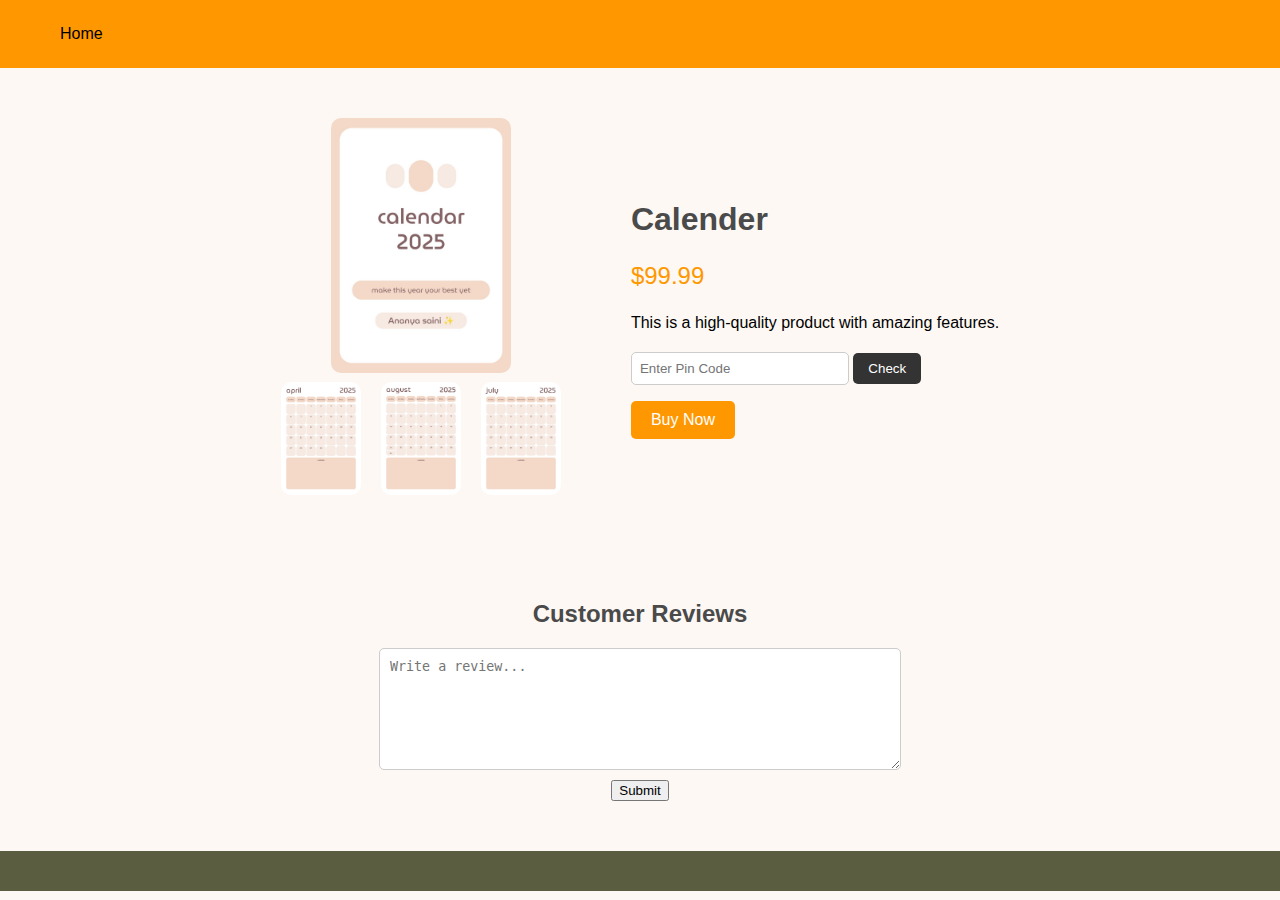
==== product-details.html @ 909735b3 "first commit" ====
<!DOCTYPE html>
<html lang="en">
<head>
    <meta charset="UTF-8">
    <meta name="viewport" content="width=device-width, initial-scale=1.0">
    <title>Product Details</title>
    <link rel="stylesheet" href="product-detail.css">
    <script src="scripts.js" defer></script>
   <!DOCTYPE html>
<html lang="en">
<head>
    <meta charset="UTF-8">
    <meta name="viewport" content="width=device-width, initial-scale=1.0">
    <title>Product Details</title>
    <link rel="stylesheet" href="styles.css">
    <script src="script.js" defer></script>
    <link rel="stylesheet" href="https://cdnjs.cloudflare.com/ajax/libs/font-awesome/6.7.2/css/all.min.css"
    integrity="sha512-Evv84Mr4kqVGRNSgIGL/F/aIDqQb7xQ2vcrdIwxfjThSH8CSR7PBEakCr51Ck+w+/U6swU2Im1vVX0SVk9ABhg=="
    crossorigin="anonymous" referrerpolicy="no-referrer" />
</head>
<body>

    <nav>
        <a href="index.html">Home</a>
    </nav>

    <div class="product-container">
        <!-- Product Image -->
        <div class="product-image">
            <img id="main-product-image" src="img/calender.jpg" alt="Product Name">
            <div class="similar-images">
                <img src="img/april.jpg"  onclick="changeImage('img/april.jpg')">
                <img src="img/aug.jpg"  onclick="changeImage('img/aug.jpg')">
                <img src="img/july.jpg" onclick="changeImage('img/july.jpg')">
            </div>
        </div>

        <!-- Product Details -->
        <div class="product-info">
            <h1>Calender</h1>
            <p class="price">$99.99</p>
            <p class="description">This is a high-quality product with amazing features.</p>
            
            <!-- Pin Code Checker -->
            <div class="pin-code">
                <input type="text" id="pin-code" placeholder="Enter Pin Code" required>
                <button onclick="checkPin()">Check</button>
                <p id="pin-result"></p>
            </div>

            <button class="buy-btn">Buy Now</button>
        </div>
    </div>

    <!-- Review Section -->
    <div class="review-section">
        <h2>Customer Reviews</h2>
        <div id="reviews"></div>
        <textarea id="review-input" placeholder="Write a review..."></textarea>
        <button onclick="addReview()">Submit</button>
    </div>

<footer></footer>
</body>
</html>
---- product-detail.css ----
/* General Styles */
body {
    font-family: Arial, sans-serif;
    margin: 0;
    padding: 0;
    text-align: center;
}

/* Navigation */
nav {
    padding: 15px;
    background: #ff9800;
    color: white;
    display: flex;
    justify-content: center;
    align-items: center;
}

nav a {
    text-decoration: none;
    color: black;
    padding: 10px;
}

nav a:hover {
    color: wheat;
}

/* Product Container */
.product-container {
    display: flex;
    justify-content: center;
    align-items: center;
    padding: 50px;
    gap: 50px;
    flex-wrap: wrap;
}

/* Product Image */
.product-image img {
    width: 60%;
    max-width: 300px;
    height: auto;
    border-radius: 10px;
}

/* Similar Images */
.similar-images {
    display: flex;
    justify-content: center;
    flex-wrap: wrap;
    gap: 10px;
}

.similar-images img {
    width: 80px;
    margin: 5px;
    cursor: pointer;
    transition: 0.3s;
}

.similar-images img:hover {
    transform: scale(1.1);
}

/* Product Info */
.product-info {
    max-width: 400px;
    text-align: left;
    padding: 10px;
}

.price {
    font-size: 24px;
    color: #ff9800;
}

/* Buttons */
.buy-btn {
    background: #ff9800;
    color: white;
    padding: 10px 20px;
    border: none;
    cursor: pointer;
    font-size: 16px;
    border-radius: 5px;
    transition: 0.3s;
}

.buy-btn:hover {
    background: #e68900;
}

/* Pin Code Section */
.pin-code {
    margin-top: 20px;
}

.pin-code input {
    padding: 8px;
    width: 200px;
    border: 1px solid #ccc;
    border-radius: 5px;
}

.pin-code button {
    background: #333;
    color: white;
    padding: 8px 15px;
    cursor: pointer;
    border: none;
    border-radius: 5px;
    transition: 0.3s;
}

.pin-code button:hover {
    background: #555;
}

/* Review Section */
.review-section {
    margin: 50px 20px;
}

.review-section textarea {
    width: 75%;
    max-width: 500px;
    height: 100px;
    display: block;
    margin: 10px auto;
    padding: 10px;
    border: 1px solid #ccc;
    border-radius: 5px;
}

/* Footer */
footer {
    background: #5a5d3f;
    color: white;
    padding: 20px;
    text-align: center;
}

/* Responsive Design */


@media screen and (max-width: 768px) {
    .product-container {
        padding: 30px;
        gap: 30px;
    }

    .similar-images img {
        width: 70px;
    }
}

@media screen and (max-width: 480px) {
    .product-container {
        padding: 20px;
        gap: 20px;
    }

    .similar-images img {
        width: 60px;
    }

    .buy-btn {
        width: 100%;
        padding: 12px;
    }

    .pin-code input {
        width: 95%;
    }

    .pin-code button {
        width: 100%;
        margin-top: 10px;
    }
}
---- styles.css ----
/* General Styles */
body {
    font-family: 'Poppins', sans-serif;
    margin: 0;
    padding: 0;
    text-align: center;
    background-color: #fdf8f4;
}

h1, h2, h3 {
    color: #4a4a4a;
}

span {
    color: #e6a87d;
}

.btn {
    display: inline-block;
    background-color: #e6a87d;
    color: white;
    padding: 10px 20px;
    text-decoration: none;
    border-radius: 5px;
    position: relative;
    top: 28px;
    border: 1px solid transparent;

}
.btn:hover{
    color: black;
    background-color: transparent;
    border: 1px  solid #9d9999;
}

/* Header */


header {
    background-color: #fff;
    padding: 10px 0;
    border-bottom: 2px solid #f3e5d8;
}

nav {
    display: flex;
    justify-content: space-between;
    align-items: center;
    padding: 15px 50px;
}

.logo {
    font-size: 24px;
    font-weight: bold;
}

.nav-links {
    list-style: none;
    display: flex;
    gap: 20px;
}

/* Navigation Links */
.nav-links li {
    display: inline-block;
    margin: 0 15px;
    position: relative;
}

.nav-links a {
    text-decoration: none;
    color: #333;
    font-size: 18px;
    padding: 10px 0;
    display: inline-block;
    position: relative;
    transition: color 0.3s ease-in-out;
}

/* Bottom Line Effect */
.nav-links a::after {
    content: "";
    position: absolute;
    left: 50%;
    bottom: -5px;
    width: 0%;
    height: 2px;
    background: #ff9800;
    transition: width 0.3s ease-in-out, left 0.3s ease-in-out;
}

/* Hover Effect */
.nav-links a:hover {
    color: #ff9800;
}

.nav-links a:hover::after {
    width: 100%;
    left: 0;
}


/* Icons */
.icons {
    display: flex;
    gap: 25px;
}

.icons a {
    font-size: 18px;
    color: #4a4a4a;
    text-decoration: none;
}
.icons a:hover{
    transform: scale(1);
    color: #e6a87d;
}


/* Menu Icon (Hidden by Default) */
.menu-icon {
    display: none;
    font-size: 24px;
    cursor: pointer;
}

/* Responsive Design */
@media (max-width: 768px) {
    .nav-links {
        display: none;
        flex-direction: column;
        background: white;
        position: absolute;
        top: 60px;
        left: 0;
        width: 100%;
        text-align: center;
        padding: 10px 0;
        box-shadow: 0 4px 10px rgba(0, 0, 0, 0.1);
    }

    .nav-links.active {
        display: flex;
    }

    .menu-icon {
        display: block;
    }
}


/* Hero Section */
.hero {
    display: flex;
    justify-content: space-evenly;
    align-items: center;
    padding: 50px;
    background: #fffbf7;
}


.hero-text {
    max-width: 50%;
    text-align: left;
}

.hero-images img {
    width: 200px;
    border-radius: 10px;
}

/* Signup Section */
.login {
    background: #d4d7aa;
    padding: 40px;
}





/* Shop Section */
.shop {
    padding: 50px;
    background: #fff;
}

.product-grid {
    display: flex;
    justify-content: center;
    gap: 75px;
}

.product img {
    width: 100px;
    border-radius: 5px;
}

.product p {
    font-weight: bold;
}

/* Special Offer */
.special-offer {
    display: flex;
    padding: 50px;
    background: #f3e5d8;
}

.offer-text {
    flex: 1;
}

.offer-image img {
    width: 200px;
}

/* Smooth Scroll Behavior */
html {
    scroll-behavior: smooth;
}

/* About Us Section */
.about {
    text-align: center;
    padding: 50px;
    background: #f9f9f9;
}

.about-icons {
    display: flex;
    justify-content: center;
    gap: 50px;
}

.about-item {
    text-align: center;
}

.about-item i {
    font-size: 30px;
    color: #ff9800;
}

/* Contact Us Section */
.contact {
    text-align: center;
    padding: 50px;
    background: #e8e8e8;
}

.contact-container{
    display: flex;
    justify-content: center;
    gap: 60px;
}
.contact-container a{
 text-decoration: none;
 color: black;
 font-size: 22px;
 

}
.contact-container a i{
    font-size: 30px;
    color: #ff9800;
   
}


.contact-container a  i:hover{
  
    color: #ce9c20;
}
/* Footer */
footer {
    background: #5a5d3f;
    color: white;
    padding: 20px;
}

/* ----ProductPage--- */


/* Product Section */
.products {
    text-align: center;
    padding: 50px 20px;
    background-color: #fdf8f4;
}

.products h2 {
    font-size: 36px;
    margin-bottom: 20px;
}

/* Product Grid */
.product-grid {
    display: grid;
    grid-template-columns: repeat(auto-fit, minmax(250px, 1fr)); /* Flexible columns */
    gap: 60px;
    
    margin: auto;
}

/* Individual Product Styling */
.product {
    background: white;
    padding: 20px;
    border-radius: 10px;
    text-align: center;
    box-shadow: 0 4px 10px rgba(0, 0, 0, 0.1);
    transition: transform 0.3s ease-in-out;
}

.product:hover {
    transform: scale(1.05);
}

.product img {
    width: 60%;
    height: 300px;
    height: auto;
    border-radius: 10px;
}

.product h3 {
    margin: 15px 0;
    font-size: 20px;
}

.product p {
    color: #555;
    font-size: 18px;
}

.product .btn {
    display: inline-block;
    padding: 10px 20px;
    background: #ff9800;
    color: white;
    text-decoration: none;
    border-radius: 5px;
    font-size: 16px;
    transition: 0.3s;
    position: relative;
    top: 0;
}

.product .btn:hover {
    background: #e68900;
}

/* Responsive Design */

    @media (max-width: 1440px) {
        .product-grid {
            grid-template-columns: repeat(4, 1fr); 
        }
    }


@media (max-width: 768px) {
    .product-grid {
        grid-template-columns: repeat(auto-fit, minmax(150px, 1fr)); 
        gap: 15px;
    }

    .product {
        padding: 15px;
    }

    .product h3 {
        font-size: 18px;
    }

    .product p {
        font-size: 16px;
    }

    .product .btn {
        padding: 8px 15px;
        font-size: 14px;
    }
}
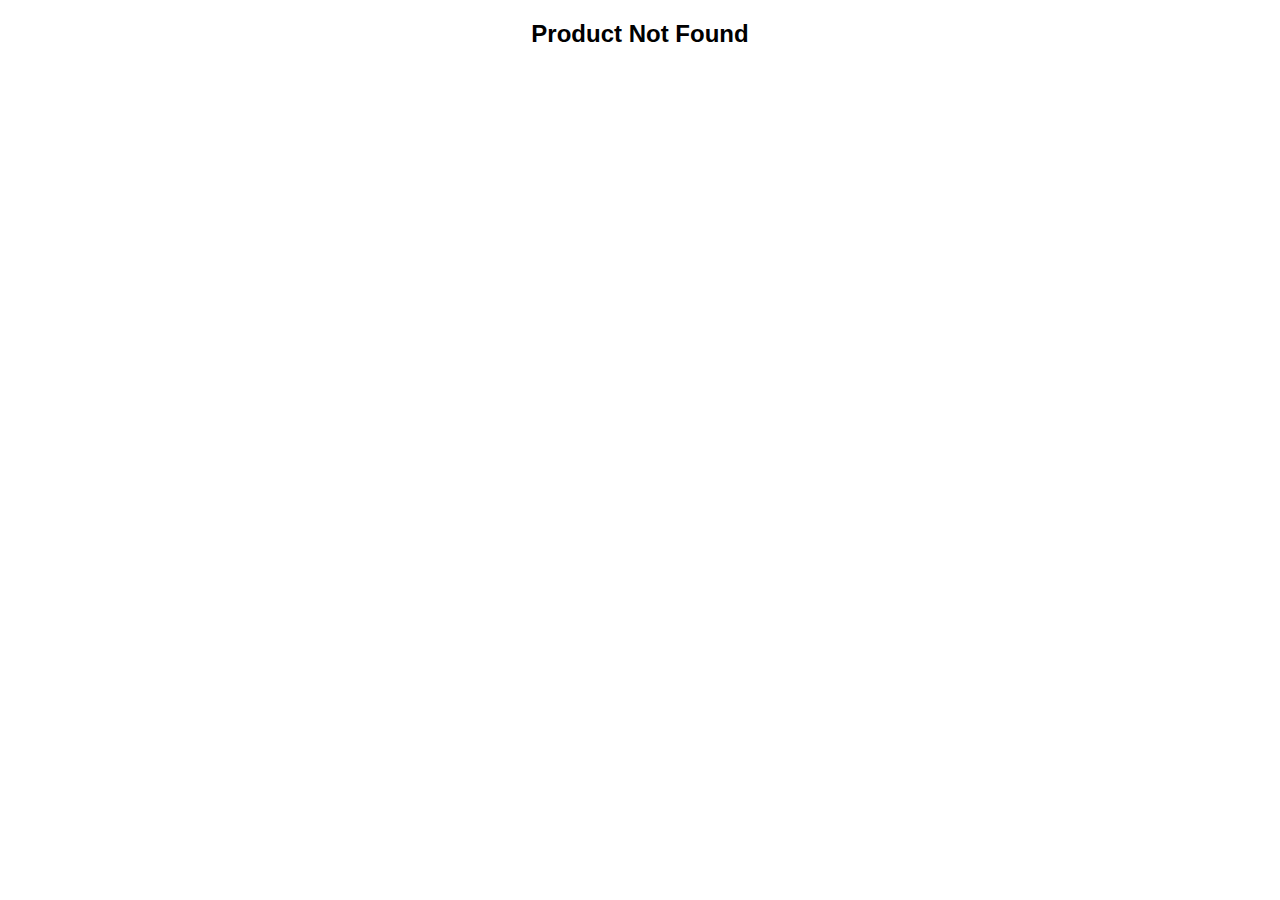
==== commit 585c1505: "27/02/2025" ====
--- a/product-details.html
+++ b/product-details.html
@@ -6,53 +6,40 @@
     <title>Product Details</title>
     <link rel="stylesheet" href="product-detail.css">
     <script src="scripts.js" defer></script>
-   <!DOCTYPE html>
-<html lang="en">
-<head>
-    <meta charset="UTF-8">
-    <meta name="viewport" content="width=device-width, initial-scale=1.0">
-    <title>Product Details</title>
-    <link rel="stylesheet" href="styles.css">
-    <script src="script.js" defer></script>
     <link rel="stylesheet" href="https://cdnjs.cloudflare.com/ajax/libs/font-awesome/6.7.2/css/all.min.css"
     integrity="sha512-Evv84Mr4kqVGRNSgIGL/F/aIDqQb7xQ2vcrdIwxfjThSH8CSR7PBEakCr51Ck+w+/U6swU2Im1vVX0SVk9ABhg=="
     crossorigin="anonymous" referrerpolicy="no-referrer" />
 </head>
 <body>
-
-    <nav>
-        <a href="index.html">Home</a>
+    
+    <nav class="second-nav">
+        <ul>
+            <div class="logo">Pure-Essence</div>
+            <li><a href="index.html">Home</a></li>
+           
+        </ul>
     </nav>
 
     <div class="product-container">
-        <!-- Product Image -->
         <div class="product-image">
-            <img id="main-product-image" src="img/calender.jpg" alt="Product Name">
-            <div class="similar-images">
-                <img src="img/april.jpg"  onclick="changeImage('img/april.jpg')">
-                <img src="img/aug.jpg"  onclick="changeImage('img/aug.jpg')">
-                <img src="img/july.jpg" onclick="changeImage('img/july.jpg')">
-            </div>
+            <img id="product-image" src="" alt="Product Image" width="300px" height="250px">
+            <div class="similar-images" id="similar-images"></div>
         </div>
-
-        <!-- Product Details -->
         <div class="product-info">
-            <h1>Calender</h1>
-            <p class="price">$99.99</p>
-            <p class="description">This is a high-quality product with amazing features.</p>
+            <h1 id="product-name"></h1>
+            <p class="price" id="product-price"></p>
+            <p class="description" id="product-description"></p>
             
-            <!-- Pin Code Checker -->
             <div class="pin-code">
                 <input type="text" id="pin-code" placeholder="Enter Pin Code" required>
                 <button onclick="checkPin()">Check</button>
                 <p id="pin-result"></p>
             </div>
-
-            <button class="buy-btn">Buy Now</button>
+            
+            <button id="buy-now" class="buy-btn">Buy Now</button>
         </div>
     </div>
 
-    <!-- Review Section -->
     <div class="review-section">
         <h2>Customer Reviews</h2>
         <div id="reviews"></div>
@@ -60,9 +47,46 @@
         <button onclick="addReview()">Submit</button>
     </div>
 
-<footer></footer>
+    <script>
+        const products = [
+            { id: 0, name: "Product 1", description: "Description of product 1.", price: "$10.00", image: "img/calender.jpg", similar: ["img/april.jpg", "img/aug.jpg", "img/july.jpg"] },
+            { id: 1, name: "Product 2", description: "Description of product 2.", price: "$20.00", image: "img/list1.jpg", similar: ["img/list2.jpg", "img/list3.jpg"] },
+            { id: 2, name: "Product 3", description: "Description of product 3.", price: "$30.00", image: "img/weekly2.jpg", similar: ["img/weekly1.jpg", "img/weekly3.jpg"] },
+            { id: 3, name: "Product 4", description: "Description of product 4.", price: "$40.00", image: "img/daily-front.jpg", similar: ["img/daily1.jpg", "img/daily2.jpg"] },
+            { id: 4, name: "Product 5", description: "Description of product 5.", price: "$30.00", image: "img/memo1.jpg", similar: ["img/memo1.jpg", "img/memo2.jpg"] },
+            { id: 5, name: "Product 6", description: "Description of product 6.", price: "$20.00", image: "img/feb.jpg", similar: ["img/april.jpg", "img/aug.jpg"] },
+            { id: 6, name: "Product 7", description: "Description of product 7.", price: "$30.00", image: "img/march.jpg", similar: ["img/july.jpg", "img/aug.jpg"] },
+            { id: 7, name: "Product 8", description: "Description of product 8.", price: "$10.00", image: "img/june.jpg", similar: ["img/april.jpg", "img/jan.jpg"] },
+        ];
+
+        function getProductIdFromURL() {
+            const urlParams = new URLSearchParams(window.location.search);
+            return parseInt(urlParams.get('id'), 10);
+        }
+
+        window.onload = function () {
+            const productId = getProductIdFromURL();
+            const product = products.find(p => p.id === productId);
+
+            if (product) {
+                document.getElementById("product-name").textContent = product.name;
+                document.getElementById("product-description").textContent = product.description;
+                document.getElementById("product-price").textContent = product.price;
+                document.getElementById("product-image").src = product.image;
+                
+                const similarContainer = document.getElementById("similar-images");
+                similarContainer.innerHTML = "";
+                product.similar.forEach(img => {
+                    let imgElement = document.createElement("img");
+                    imgElement.src = img;
+                    imgElement.onclick = () => document.getElementById("product-image").src = img;
+                    similarContainer.appendChild(imgElement);
+                });
+            } else {
+                document.body.innerHTML = "<h2>Product Not Found</h2>";
+            }
+        };
+    </script>
+
 </body>
 </html>
-
-
-
--- a/product-detail.css
+++ b/product-detail.css
@@ -7,22 +7,41 @@
 }
 
 /* Navigation */
-nav {
+.second-nav {
     padding: 15px;
     background: #ff9800;
     color: white;
     display: flex;
-    justify-content: center;
+    justify-content: space-between;
     align-items: center;
 }
 
-nav a {
+.second-nav .logo {
+    font-size: 24px;
+    font-weight: bold;
+    margin-left: 20px;
+    color: black;
+}
+
+.second-nav ul {
+    list-style: none;
+    display: flex;
+    padding: 0;
+    margin: 0;
+}
+
+.second-nav li {
+    margin-right: 20px;
+}
+
+.second-nav a {
     text-decoration: none;
     color: black;
     padding: 10px;
+    transition: 0.3s;
 }
 
-nav a:hover {
+.second-nav a:hover {
     color: wheat;
 }
 
@@ -31,14 +50,15 @@
     display: flex;
     justify-content: center;
     align-items: center;
+    flex-direction: column;
     padding: 50px;
-    gap: 50px;
-    flex-wrap: wrap;
+    gap: 30px;
+    text-align: left;
 }
 
 /* Product Image */
 .product-image img {
-    width: 60%;
+    width: 100%;
     max-width: 300px;
     height: auto;
     border-radius: 10px;
@@ -53,7 +73,7 @@
 }
 
 .similar-images img {
-    width: 80px;
+    width: 60px;
     margin: 5px;
     cursor: pointer;
     transition: 0.3s;
@@ -142,8 +162,6 @@
 }
 
 /* Responsive Design */
-
-
 @media screen and (max-width: 768px) {
     .product-container {
         padding: 30px;
@@ -151,7 +169,7 @@
     }
 
     .similar-images img {
-        width: 70px;
+        width: 50px;
     }
 }
 
@@ -162,7 +180,7 @@
     }
 
     .similar-images img {
-        width: 60px;
+        width: 40px;
     }
 
     .buy-btn {
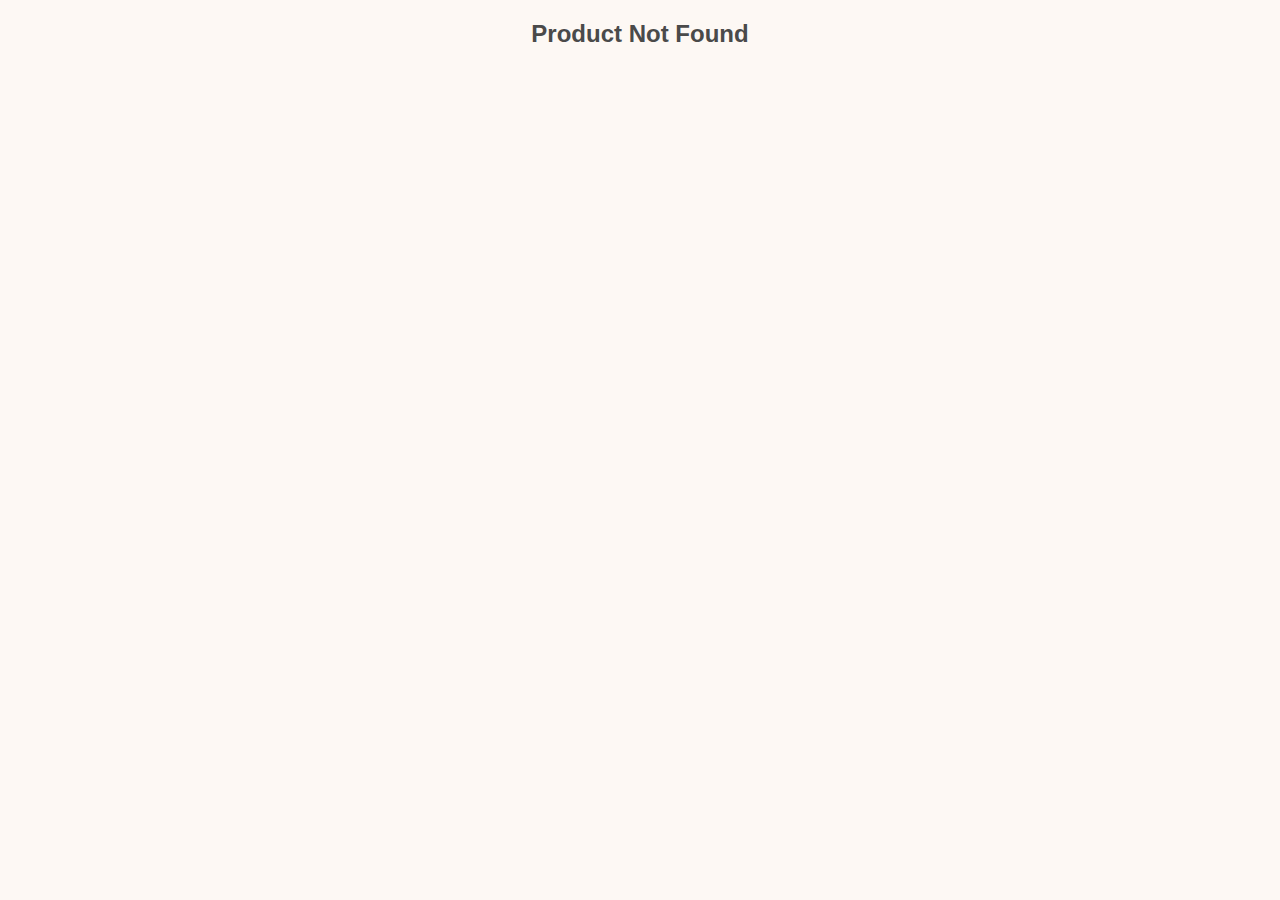
==== commit bdf8a92a: "27-02-2025" ====
--- a/product-details.html
+++ b/product-details.html
@@ -1,24 +1,31 @@
 <!DOCTYPE html>
 <html lang="en">
+
 <head>
     <meta charset="UTF-8">
     <meta name="viewport" content="width=device-width, initial-scale=1.0">
     <title>Product Details</title>
     <link rel="stylesheet" href="product-detail.css">
+    <link rel="stylesheet" href="styles.css">
     <script src="scripts.js" defer></script>
     <link rel="stylesheet" href="https://cdnjs.cloudflare.com/ajax/libs/font-awesome/6.7.2/css/all.min.css"
-    integrity="sha512-Evv84Mr4kqVGRNSgIGL/F/aIDqQb7xQ2vcrdIwxfjThSH8CSR7PBEakCr51Ck+w+/U6swU2Im1vVX0SVk9ABhg=="
-    crossorigin="anonymous" referrerpolicy="no-referrer" />
+        integrity="sha512-Evv84Mr4kqVGRNSgIGL/F/aIDqQb7xQ2vcrdIwxfjThSH8CSR7PBEakCr51Ck+w+/U6swU2Im1vVX0SVk9ABhg=="
+        crossorigin="anonymous" referrerpolicy="no-referrer" />
 </head>
+
 <body>
-    
-    <nav class="second-nav">
-        <ul>
-            <div class="logo">Pure-Essence</div>
-            <li><a href="index.html">Home</a></li>
-           
-        </ul>
-    </nav>
+    <header>
+        <nav>
+            <div class="logo">Pure <span>Essence</span></div>
+            <div class="menu-icon">
+                <i class="fas fa-bars"></i>
+            </div>
+
+            <ul class="nav-links">
+
+                <li><a href="index.html">Home</a></li>
+        </nav>
+    </header>
 
     <div class="product-container">
         <div class="product-image">
@@ -29,13 +36,13 @@
             <h1 id="product-name"></h1>
             <p class="price" id="product-price"></p>
             <p class="description" id="product-description"></p>
-            
+
             <div class="pin-code">
                 <input type="text" id="pin-code" placeholder="Enter Pin Code" required>
                 <button onclick="checkPin()">Check</button>
                 <p id="pin-result"></p>
             </div>
-            
+
             <button id="buy-now" class="buy-btn">Buy Now</button>
         </div>
     </div>
@@ -44,19 +51,23 @@
         <h2>Customer Reviews</h2>
         <div id="reviews"></div>
         <textarea id="review-input" placeholder="Write a review..."></textarea>
-        <button onclick="addReview()">Submit</button>
+        <button  class="btn" onclick="addReview()">Submit</button>
     </div>
 
     <script>
         const products = [
-            { id: 0, name: "Product 1", description: "Description of product 1.", price: "$10.00", image: "img/calender.jpg", similar: ["img/april.jpg", "img/aug.jpg", "img/july.jpg"] },
-            { id: 1, name: "Product 2", description: "Description of product 2.", price: "$20.00", image: "img/list1.jpg", similar: ["img/list2.jpg", "img/list3.jpg"] },
-            { id: 2, name: "Product 3", description: "Description of product 3.", price: "$30.00", image: "img/weekly2.jpg", similar: ["img/weekly1.jpg", "img/weekly3.jpg"] },
-            { id: 3, name: "Product 4", description: "Description of product 4.", price: "$40.00", image: "img/daily-front.jpg", similar: ["img/daily1.jpg", "img/daily2.jpg"] },
-            { id: 4, name: "Product 5", description: "Description of product 5.", price: "$30.00", image: "img/memo1.jpg", similar: ["img/memo1.jpg", "img/memo2.jpg"] },
-            { id: 5, name: "Product 6", description: "Description of product 6.", price: "$20.00", image: "img/feb.jpg", similar: ["img/april.jpg", "img/aug.jpg"] },
-            { id: 6, name: "Product 7", description: "Description of product 7.", price: "$30.00", image: "img/march.jpg", similar: ["img/july.jpg", "img/aug.jpg"] },
-            { id: 7, name: "Product 8", description: "Description of product 8.", price: "$10.00", image: "img/june.jpg", similar: ["img/april.jpg", "img/jan.jpg"] },
+            { id: 0, name: "Calender", description: "Description of product 1.", price: "₹210.00", image: "img/calender.jpg", similar: ["img/april.jpg", "img/aug.jpg", "img/july.jpg"] },
+            { id: 1, name: "Lists", description: "Description of product 2.", price: "₹120.00", image: "img/list1.jpg", similar: ["img/list2.jpg", "img/list3.jpg"] },
+            { id: 2, name: "Weekly  Planner", description: "Description of product 3.", price: "₹215.00", image: "img/weekly2.jpg", similar: ["img/weekly1.jpg", "img/weekly3.jpg"] },
+            { id: 3, name: "Daily-Planner", description: "Description of product 4.", price: "₹315.00", image: "img/daily-front.jpg", similar: ["img/daily1.jpg", "img/daily2.jpg"] },
+            { id: 4, name: "Memo", description: "Description of product 5.", price: "₹200.00", image: "img/memo1.jpg", similar: ["img/memo1.jpg", "img/memo2.jpg"] },
+            { id: 5, name: "Calenders", description: "Description of product 6.", price: "₹100.00", image: "img/feb.jpg", similar: ["img/april.jpg", "img/aug.jpg"] },
+            { id: 6, name: "Calenders", description: "Description of product 7.", price: "₹115.00", image: "img/march.jpg", similar: ["img/july.jpg", "img/aug.jpg"] },
+            { id: 7, name: "Calenders", description: "Description of product 8.", price: "₹100.00", image: "img/june.jpg", similar: ["img/calender.jpg", "img/june.jpg"] },
+            { id: 8, name: "Daily-Planner", description: "Description of product 9.", price: "₹150.00", image: "img/daily1.jpg", similar: ["img/daily1.jpg", "img/daily2.jpg"] },
+            { id: 9, name: "Memo", description: "Description of product 10.", price: "₹200.00", image: "img/memo1.jpg", similar: ["img/memo1.jpg", "img/memo2.jpg"] },
+            { id: 10, name: "Weekly-Planner", description: "Description of product 11.", price: "₹300.00", image: "img/weekly1.jpg", similar: ["img/weekly1.jpg", "img/weekly2.jpg"] },
+            { id: 11, name: "Yearly-Planner", description: "Description of product 12.", price: "₹140.00", image: "img/yearly1.jpg", similar: ["img/yearly1.jpg", "img/yearly2.jpg"] },
         ];
 
         function getProductIdFromURL() {
@@ -73,7 +84,7 @@
                 document.getElementById("product-description").textContent = product.description;
                 document.getElementById("product-price").textContent = product.price;
                 document.getElementById("product-image").src = product.image;
-                
+
                 const similarContainer = document.getElementById("similar-images");
                 similarContainer.innerHTML = "";
                 product.similar.forEach(img => {
@@ -89,4 +100,5 @@
     </script>
 
 </body>
-</html>
+
+</html>--- a/product-detail.css
+++ b/product-detail.css
@@ -6,52 +6,15 @@
     text-align: center;
 }
 
-/* Navigation */
-.second-nav {
-    padding: 15px;
-    background: #ff9800;
-    color: white;
-    display: flex;
-    justify-content: space-between;
-    align-items: center;
-}
 
-.second-nav .logo {
-    font-size: 24px;
-    font-weight: bold;
-    margin-left: 20px;
-    color: black;
-}
-
-.second-nav ul {
-    list-style: none;
-    display: flex;
-    padding: 0;
-    margin: 0;
-}
-
-.second-nav li {
-    margin-right: 20px;
-}
-
-.second-nav a {
-    text-decoration: none;
-    color: black;
-    padding: 10px;
-    transition: 0.3s;
-}
-
-.second-nav a:hover {
-    color: wheat;
-}
 
 /* Product Container */
 .product-container {
     display: flex;
     justify-content: center;
     align-items: center;
-    flex-direction: column;
-    padding: 50px;
+   padding-top: 96px;
+    padding: 86px;
     gap: 30px;
     text-align: left;
 }
@@ -73,7 +36,7 @@
 }
 
 .similar-images img {
-    width: 60px;
+    width: 100px;
     margin: 5px;
     cursor: pointer;
     transition: 0.3s;
@@ -169,7 +132,10 @@
     }
 
     .similar-images img {
-        width: 50px;
+        width: 90px;
+    }
+    .product-image img{
+        padding-top: 66px;
     }
 }
 
@@ -177,23 +143,24 @@
     .product-container {
         padding: 20px;
         gap: 20px;
+        flex-direction: column;
     }
-
+    
     .similar-images img {
-        width: 40px;
+        width: 60px;
     }
 
     .buy-btn {
-        width: 100%;
+        width: 108%;
         padding: 12px;
     }
 
     .pin-code input {
-        width: 95%;
+        width: 100%;
     }
 
     .pin-code button {
-        width: 100%;
+        width: 108%;
         margin-top: 10px;
     }
 }
--- a/styles.css
+++ b/styles.css
@@ -0,0 +1,418 @@
+/* General Styles */
+body {
+    font-family: 'Poppins', sans-serif;
+    margin: 0;
+    padding: 0;
+    text-align: center;
+    background-color: #fdf8f4;
+}
+
+h1, h2, h3 {
+    color: #4a4a4a;
+}
+
+span {
+    color: #e6a87d;
+}
+
+.btn {
+    display: inline-block;
+    background-color: #e6a87d;
+    color: white;
+    padding: 10px 20px;
+    text-decoration: none;
+    border-radius: 5px;
+    position: relative;
+    top: 28px;
+    border: 1px solid transparent;
+
+}
+.btn:hover{
+    color: black;
+    background-color: transparent;
+    border: 1px  solid #9d9999;
+}
+
+/* Header */
+
+
+header {
+    background-color: #fff;
+    padding: 10px 0;
+    border-bottom: 2px solid #f3e5d8;
+    height: 5vh;
+    position: fixed;
+    top: 0;
+    width: 100%;
+    z-index: 100;
+}
+
+nav {
+    display: flex;
+    justify-content: space-between;
+    align-items: center;
+    padding: 0 50px;
+    position: relative;
+    bottom: 10px;
+    
+}
+
+.logo {
+    font-size: 24px;
+    font-weight: bold;
+}
+
+.nav-links {
+    list-style: none;
+    display: flex;
+    gap: 20px;
+}
+
+/* Navigation Links */
+.nav-links li {
+    display: inline-block;
+    margin: 0 15px;
+    position: relative;
+}
+
+.nav-links a {
+    text-decoration: none;
+    color: #333;
+    font-size: 18px;
+    padding: 10px 0;
+    display: inline-block;
+    position: relative;
+    transition: color 0.3s ease-in-out;
+}
+
+/* Bottom Line Effect */
+.nav-links a::after {
+    content: "";
+    position: absolute;
+    left: 50%;
+    bottom: -5px;
+    width: 0%;
+    height: 2px;
+    background: #ff9800;
+    transition: width 0.3s ease-in-out, left 0.3s ease-in-out;
+}
+
+/* Hover Effect */
+.nav-links a:hover {
+    color: #ff9800;
+}
+
+.nav-links a:hover::after {
+    width: 100%;
+    left: 0;
+}
+
+
+/* Icons */
+.icons {
+    display: flex;
+    gap: 25px;
+}
+
+.icons a {
+    font-size: 18px;
+    color: #4a4a4a;
+    text-decoration: none;
+}
+.icons a:hover{
+    transform: scale(1);
+    color: #e6a87d;
+}
+
+
+/* Menu Icon (Hidden by Default) */
+.menu-icon {
+    display: none;
+    font-size: 24px;
+    cursor: pointer;
+}
+
+
+/* Hero Section */
+.hero {
+    display: flex;
+    justify-content: space-evenly;
+    align-items: center;
+    padding: 50px;
+    background: #fffbf7;
+    padding-top: 98px;
+}
+
+
+.hero-text {
+    max-width: 50%;
+    text-align: left;
+}
+
+.hero-images img {
+    width: 200px;
+    border-radius: 10px;
+}
+
+/* Signup Section */
+.login {
+    background: #d4d7aa;
+    padding: 40px;
+}
+
+
+
+
+
+/* Shop Section */
+.shop {
+    padding: 50px;
+    background: #fff;
+}
+
+.product-grid {
+    display: flex;
+    justify-content: center;
+    gap: 75px;
+}
+
+.product img {
+    width: 100px;
+    border-radius: 5px;
+}
+
+.product p {
+    font-weight: bold;
+}
+
+/* Special Offer */
+.special-offer {
+    display: flex;
+    padding: 50px;
+    background: #f3e5d8;
+}
+
+.offer-text {
+    flex: 1;
+}
+
+.offer-image img {
+    width: 200px;
+}
+
+/* Smooth Scroll Behavior */
+html {
+    scroll-behavior: smooth;
+}
+
+/* About Us Section */
+.about {
+    text-align: center;
+    padding: 50px;
+    background: #f9f9f9;
+}
+
+.about-icons {
+    display: flex;
+    justify-content: center;
+    gap: 50px;
+}
+
+.about-item {
+    text-align: center;
+}
+
+.about-item i {
+    font-size: 30px;
+    color: #ff9800;
+}
+
+/* Contact Us Section */
+.contact {
+    text-align: center;
+    padding: 25px;
+    background: #e8e8e8;
+}
+
+.contact-container{
+    display: flex;
+    justify-content: center;
+    gap: 60px;
+    padding-top: 10px;
+}
+.contact-container a{
+ text-decoration: none;
+ color: black;
+ font-size: 22px;
+ 
+
+}
+.contact-container a i{
+    font-size: 30px;
+    color: #ff9800;
+   
+}
+
+
+.contact-container a  i:hover{
+  
+    color: #ce9c20;
+}
+/* Footer */
+footer {
+    background: #5a5d3f;
+    color: white;
+    padding: 20px;
+}
+
+/* ----ProductPage--- */
+
+
+/* Product Section */
+.products {
+    text-align: center;
+    padding: 50px 20px;
+    background-color: #fdf8f4;
+}
+
+.products h2 {
+    font-size: 36px;
+    margin-bottom: 20px;
+}
+
+/* Product Grid */
+.product-grid {
+    display: grid;
+    grid-template-columns: repeat(auto-fit, minmax(250px, 1fr)); /* Flexible columns */
+    gap: 60px;
+    
+    margin: auto;
+}
+
+/* Individual Product Styling */
+.product {
+    background: white;
+    padding: 20px;
+    border-radius: 10px;
+    text-align: center;
+    box-shadow: 0 4px 10px rgba(0, 0, 0, 0.1);
+    transition: transform 0.3s ease-in-out;
+}
+
+.product:hover {
+    transform: scale(1.05);
+}
+
+.product img {
+    width: 60%;
+    height: 300px;
+    height: auto;
+    border-radius: 10px;
+}
+
+.product h3 {
+    margin: 15px 0;
+    font-size: 20px;
+}
+
+.product p {
+    color: #555;
+    font-size: 18px;
+}
+
+.product .btn {
+    display: inline-block;
+    padding: 10px 20px;
+    background: #ff9800;
+    color: white;
+    text-decoration: none;
+    border-radius: 5px;
+    font-size: 16px;
+    transition: 0.3s;
+    position: relative;
+    top: 0;
+}
+
+.product .btn:hover {
+    background: #e68900;
+}
+
+/* Responsive Design */
+
+    @media (max-width: 1440px) {
+        .product-grid {
+            grid-template-columns: repeat(4, 1fr); 
+        }
+    }
+
+
+@media (max-width: 768px) {
+    .product-grid {
+        grid-template-columns: repeat(auto-fit, minmax(150px, 1fr)); 
+        gap: 15px;
+    }
+
+    .product {
+        padding: 15px;
+    }
+
+    .product h3 {
+        font-size: 18px;
+    }
+
+    .product p {
+        font-size: 16px;
+    }
+
+    .product .btn {
+        padding: 8px 15px;
+        font-size: 14px;
+    }
+    nav {
+        
+        top: 14px;
+        
+    }
+    .nav-links {
+        display: none;
+        flex-direction: column;
+        background: white;
+        position: absolute;
+        top: 22px;
+        left: 0;
+        width: 100%;
+        text-align: center;
+        padding: 10px 0;
+        box-shadow: 0 4px 10px rgba(0, 0, 0, 0.1);
+    }
+
+    .nav-links.active {
+        display: flex;
+    }
+
+    .menu-icon {
+        display: block;
+    }
+    .hero{
+        padding-top: 56px;
+    }
+    .hero-text {
+        font-size: 9px;
+    }
+    
+    .hero-images img {
+       width: 143px;
+    border-radius: 10px;
+    height: 20vh;
+    position: relative;
+    top: 33px;
+    }
+    .offer-image img {
+        width: 120px;
+    }
+
+}
+
+
+
+
